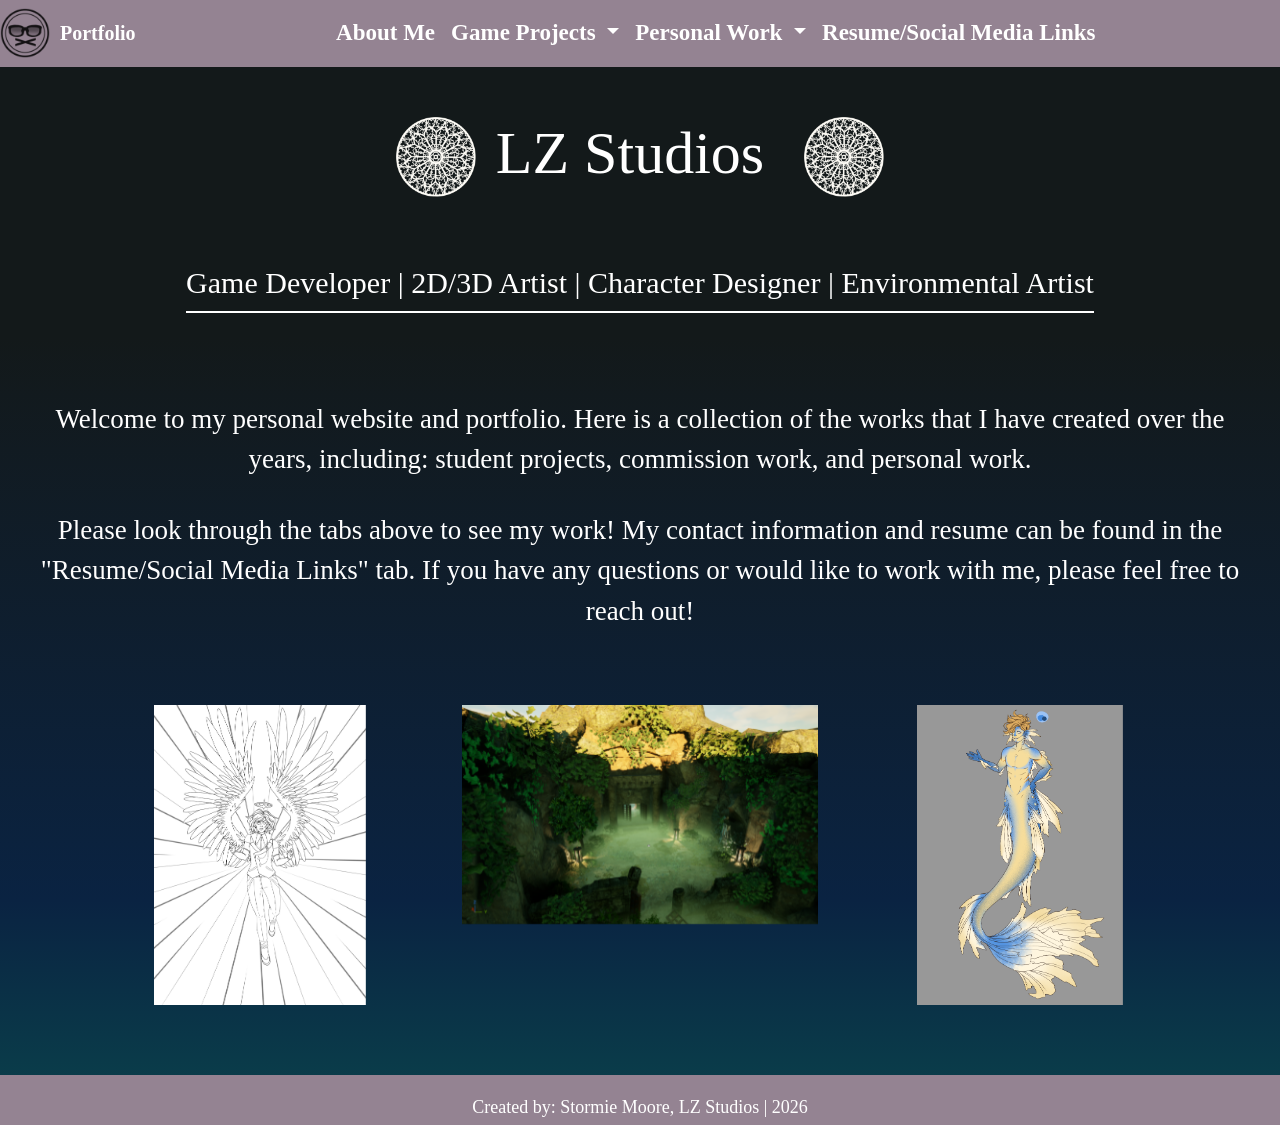
==== index.html @ 002012fe "Update index.html" ====
<!DOCTYPE html>
<html lang="en">

<head>
    <meta name="viewport" content="width=device-width, initial-scale=1.0">
    <link href="https://cdn.jsdelivr.net/npm/bootstrap@5.3.8/dist/css/bootstrap.min.css" rel="stylesheet"
        crossorigin="anonymous">
    <script src="https://cdn.jsdelivr.net/npm/bootstrap@5.3.8/dist/js/bootstrap.bundle.min.js"
        crossorigin="anonymous"></script>
    <link rel="stylesheet" href="web_style.css">
    <title>Stormie Moore Portfolio</title>
</head>

<body class="background">
    <!-- Add Navbar to each webpage for ease of access anytime -->
    <nav class="navbar navbar-expand-lg navbar-dark">
        <img src="CSS_Images/logo.png" alt="logo image" class="logo">
        <a class="navbar-brand">Portfolio</a>

        <button class="navbar-toggler" type="button" data-bs-toggle="collapse" data-bs-target="#navbarSupportedContent"
            aria-controls="navbarSupportedContent" aria-expanded="false" aria-label="Toggle navigation">
            <span class="navbar-toggler-icon"></span>
        </button>

        <div class="collapse navbar-collapse" id="navbarSupportedContent">
            <ul class="navbar-nav mx-auto">

                <li class="nav-item active">
                    <a class="nav-link" href="about.html">About Me</a>
                </li>

                <li class="nav-item dropdown">
                    <a class="nav-link dropdown-toggle" id="navbarDropdown1" role="button" data-bs-toggle="dropdown"
                        aria-expanded="false">
                        Game Projects
                    </a>
                    <div class="dropdown-menu" aria-labelledby="navbarDropdown1">
                        <a class="dropdown-item" href="solitaire.html">Solitaire Siege</a>
                        <div class="dropdown-divider"></div>
                        <a class="dropdown-item" href="bardo.html">The Bardo Experiment</a>
                        <div class="dropdown-divider"></div>
                        <a class="dropdown-item" href="tomb.html">The Tomb of the Saintess</a>
                    </div>
                </li>

                <li class="nav-item dropdown">
                    <a class="nav-link dropdown-toggle" id="navbarDropdown2" role="button" data-bs-toggle="dropdown"
                        aria-expanded="false">
                        Personal Work
                    </a>
                    <div class="dropdown-menu" aria-labelledby="navbarDropdown2">
                        <a class="dropdown-item" href="characters.html">Character Designs</a>
                        <div class="dropdown-divider"></div>
                        <a class="dropdown-item" href="commissions.html">Commissions</a>
                        <div class="dropdown-divider"></div>
                        <a class="dropdown-item" href="fanart.html">Fanart/Other Works</a>
                    </div>
                </li>

                <li class="nav-item">
                    <a class="nav-link" href="#">Resume/Social Media Links</a>
                </li>

            </ul>
        </div>
    </nav>
<!-- images next to title, add this to other pages too -->
    <div class="title-section">
        <img src="CSS_Images/window_design.png" alt="left image">
        <h1 class="top_h1">LZ Studios</h1>
        <img src="CSS_Images/window_design.png" alt="right image">
    </div>
    <br>
    <br>
    <div class="container">
        <h2 class="h2">
            Game Developer | 2D/3D Artist | Character Designer | Environmental Artist
        </h2>
    </div>

    <br>
    <br>
    <p>
        Welcome to my personal website and portfolio. Here is a collection of the works that I have created over the
        years, including: student projects, commission work, and personal work.
    </p>
    <p>
        Please look through the tabs above to see my work! My contact information and resume can be found in the
        "Resume/Social Media Links" tab. If you have any questions or would like to work with me, please feel free to
        reach out!
    </p>

    <br>
    <!-- grid for images, make it so they are fluid and add animation -->
    <div class="container mt-4">
        <div class="row text-center">

            <div class="col-md-4">
                <a href="#image1">
                    <img src="CSS_Images/first_page.png" class="img-fluid fade-image"
                        alt="image 1, angel character design">
                </a>
            </div>

            <div class="col-md-4">
                <a href="#image2">
                    <img src="CSS_Images/first_page2.png" class="img-fluid fade-image"
                        alt="image 2, unreal engine screenshot">
                </a>
            </div>

            <div class="col-md-4">
                <a href="#image3">
                    <img src="CSS_Images/first_page3.png" class="img-fluid fade-image"
                        alt="image 3, merman character design">
                </a>
            </div>

        </div>
    </div>
<!-- making image popup for when you click on them -->
    <div id="image1" class="popup">
        <a href="#"><img src="CSS_Images/first_page.png"></a>
    </div>

    <div id="image2" class="popup">
        <a href="#"><img src="CSS_Images/first_page2.png"></a>
    </div>

    <div id="image3" class="popup">
        <a href="#"><img src="CSS_Images/first_page3.png"></a>
    </div>

    <footer class="bottom-bar">
    <p>Created by: Stormie Moore, LZ Studios | 2026</p>
</footer>
</body>

</html>
---- web_style.css ----
.background {
    background: linear-gradient(to bottom,
            #13191A 30%,
            #0A2342 80%,
            #0A434C 100%);
    min-height: 100vh;
}

.logo {
    width: 50px;
    height: 50px;
    margin-right: 10px;
}

.navbar {
    background-color: #948392;
    font-family: garamond, serif;
    font-weight: bold;
    font-size: 23px;
}

.navbar .nav-link,
.navbar-brand {
    color: white;
}

.navbar-toggler {
    border-color: white;
}

.navbar-toggler-icon {
    filter: invert(1);
}

.top_h1 {
    color: white;
    font-family: 'lucida handwriting', cursive;
    text-align: center;
    font-size: 60px;
    margin-right: 20px;
}

/* makes this section centered */
.title-section {
    display: flex;
    align-items: center;
    justify-content: center;
    gap: 20px;
    margin-top: 50px;
}

/* changes the width and height, stops it from stretching weirdly */
.title-section img {
    width: 80px;
    height: 80px;
    object-fit: cover;
}

.container {
    text-align: center;
}

.h2 {
    color: white;
    text-align: center;
    font-family: garamond, serif;
    font-size: 30px;
    margin-top: 20px;
    border-bottom: 2px solid white;
    display: inline-block;
    padding-bottom: 10px;
}

p {
    color: white;
    text-align: center;
    font-family: garamond, serif;
    font-size: 27px;
    margin-top: 30px;
    margin-left: 30px;
    margin-right: 30px;
}

.row img {
    max-height: 300px;
    object-fit: cover;
    margin-bottom: 20px;
    margin-top: 10px;
}

.fade-image {
    opacity: 0;
    animation: fadeIn 5s forwards;
}

@keyframes fadeIn {
    from {
        opacity: 0;
        transform: none;
    }

    to {
        opacity: 1;
        transform: none;
    }
}

.popup {
    position: fixed;
    top: 0;
    left: 0;
    width: 100%;
    height: 100%;

    background: rgba(255, 255, 255, 0.8);
    display: none;

    justify-content: center;
    align-items: center;
}

.popup a {
    display: flex;
    justify-content: center;
    align-items: center;
    width: 100%;
}

.popup:target {
    display: flex;
}

.popup img {
    border-radius: 10px;
}

#image1 img {
    max-width: 30%;
    max-height: 30%;
}

#image2 img {
    max-width: 50%;
    max-height: 50%;
}

#image3 img {
    max-width: 30%;
    max-height: 30%;
}

.bottom-bar
{
    background-color: #948392;
    margin-top: 50px;
    height: 50px;
    display: flex;
    justify-content: center;
    align-items: center;
    font-family: garamond, serif;
}
.bottom-bar p
{
    font-size: 18px;
}
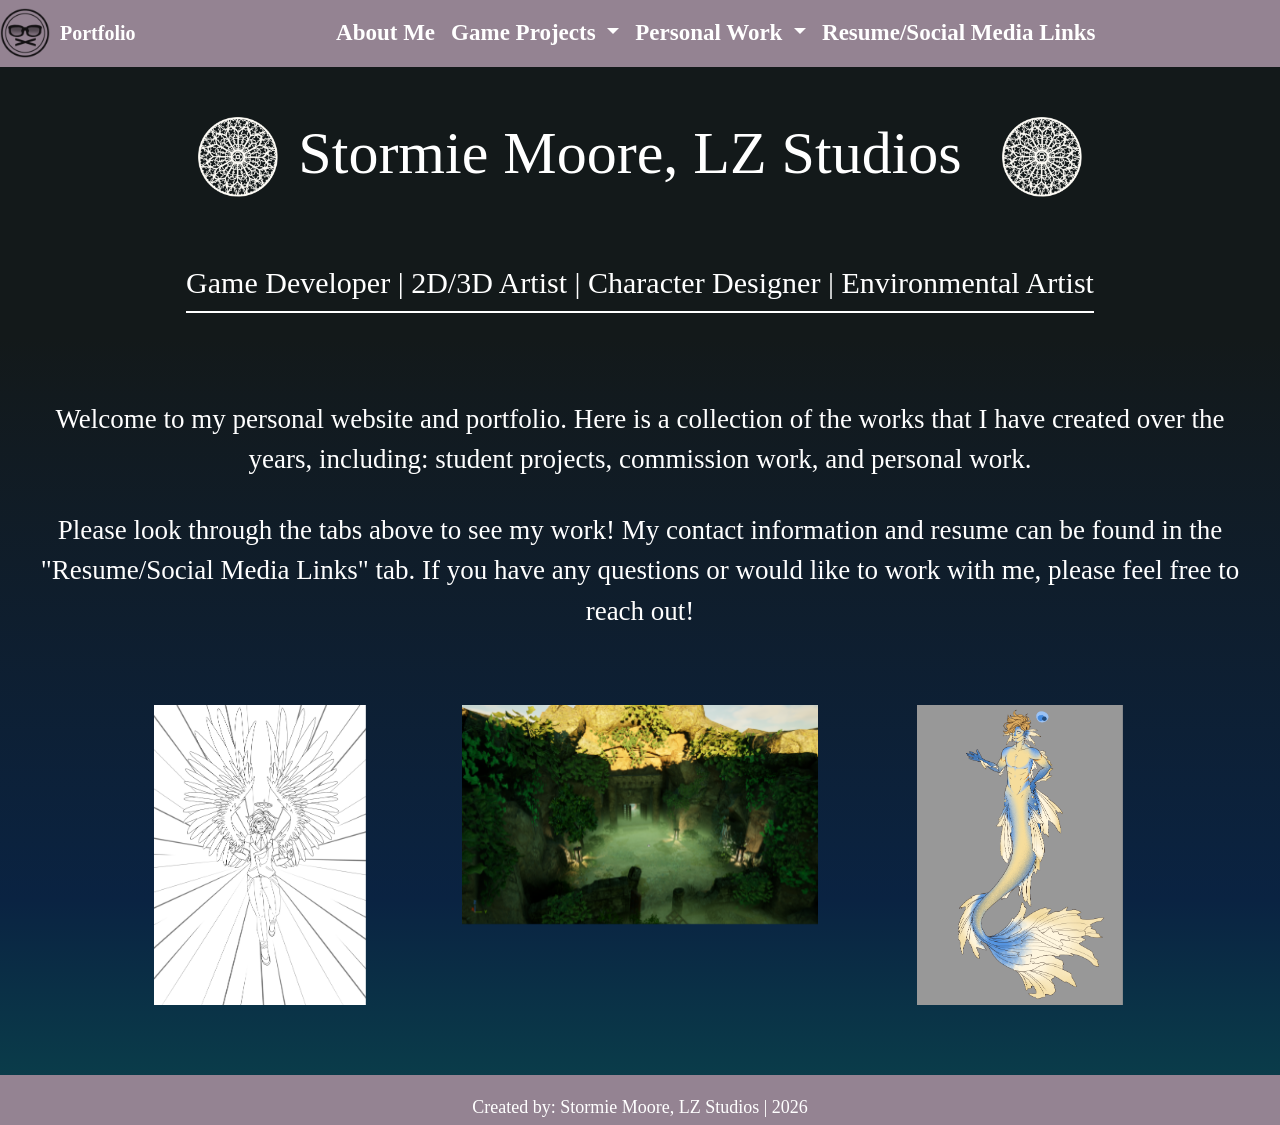
==== commit d4068ba2: "edits to UI and profile image added" ====
--- a/index.html
+++ b/index.html
@@ -8,7 +8,7 @@
     <script src="https://cdn.jsdelivr.net/npm/bootstrap@5.3.8/dist/js/bootstrap.bundle.min.js"
         crossorigin="anonymous"></script>
     <link rel="stylesheet" href="web_style.css">
-    <title>Stormie Moore Portfolio</title>
+    <title>Portfolio Website</title>
 </head>
 
 <body class="background">
@@ -51,14 +51,12 @@
                     <div class="dropdown-menu" aria-labelledby="navbarDropdown2">
                         <a class="dropdown-item" href="characters.html">Character Designs</a>
                         <div class="dropdown-divider"></div>
-                        <a class="dropdown-item" href="commissions.html">Commissions</a>
-                        <div class="dropdown-divider"></div>
-                        <a class="dropdown-item" href="fanart.html">Fanart/Other Works</a>
+                        <a class="dropdown-item" href="commissions.html">Commissions and Fanart</a>
                     </div>
                 </li>
 
                 <li class="nav-item">
-                    <a class="nav-link" href="#">Resume/Social Media Links</a>
+                    <a class="nav-link" href="information.html">Resume/Social Media Links</a>
                 </li>
 
             </ul>
@@ -67,7 +65,7 @@
 <!-- images next to title, add this to other pages too -->
     <div class="title-section">
         <img src="CSS_Images/window_design.png" alt="left image">
-        <h1 class="top_h1">LZ Studios</h1>
+        <h1 class="top_h1">Stormie Moore, LZ Studios</h1>
         <img src="CSS_Images/window_design.png" alt="right image">
     </div>
     <br>
@@ -118,17 +116,17 @@
 
         </div>
     </div>
-<!-- making image popup for when you click on them -->
-    <div id="image1" class="popup">
-        <a href="#"><img src="CSS_Images/first_page.png"></a>
+<!-- making image popup for when you click on them. the exclamation point is to stop it from going back to the top of the screen, remember to include it!! -->
+    <div id="image1" class="popup img1">
+        <a href="#!"><img  src="CSS_Images/first_page.png"></a>
     </div>
 
-    <div id="image2" class="popup">
-        <a href="#"><img src="CSS_Images/first_page2.png"></a>
+    <div id="image2" class="popup img2">
+        <a href="#!"><img src="CSS_Images/first_page2.png"></a>
     </div>
 
-    <div id="image3" class="popup">
-        <a href="#"><img src="CSS_Images/first_page3.png"></a>
+    <div id="image3" class="popup img1">
+        <a href="#!"><img src="CSS_Images/first_page3.png"></a>
     </div>
 
     <footer class="bottom-bar">
--- a/web_style.css
+++ b/web_style.css
@@ -71,11 +71,41 @@
     padding-bottom: 10px;
 }
 
+.h3 {
+    color: white;
+    text-align: center;
+    font-family: garamond, serif;
+    font-size: 27px;
+    margin-top: 30px;
+    margin-left: 30px;
+    margin-right: 30px;
+}
+
+.h4 {
+    color: white;
+    text-align: center;
+    font-family: garamond, serif;
+    font-size: 24px;
+    margin-top: 20px;
+    margin-bottom: 20px;
+}
+
 p {
     color: white;
     text-align: center;
     font-family: garamond, serif;
     font-size: 27px;
+    margin-top: 30px;
+    margin-left: 30px;
+    margin-right: 30px;
+}
+
+.info
+{
+    color: white;
+    text-align: center;
+    font-family: garamond, serif;
+    font-size: 18px;
     margin-top: 30px;
     margin-left: 30px;
     margin-right: 30px;
@@ -130,27 +160,19 @@
     display: flex;
 }
 
-.popup img {
+.popup.img1 img {
+    max-width: 30%;
+    max-height: 30%;
     border-radius: 10px;
 }
 
-#image1 img {
-    max-width: 30%;
-    max-height: 30%;
+.popup.img2 img {
+    max-width: 50%;
+    max-height: 50%;
+    border-radius: 10px;
 }
 
-#image2 img {
-    max-width: 50%;
-    max-height: 50%;
-}
-
-#image3 img {
-    max-width: 30%;
-    max-height: 30%;
-}
-
-.bottom-bar
-{
+.bottom-bar {
     background-color: #948392;
     margin-top: 50px;
     height: 50px;
@@ -159,7 +181,7 @@
     align-items: center;
     font-family: garamond, serif;
 }
-.bottom-bar p
-{
+
+.bottom-bar p {
     font-size: 18px;
 }
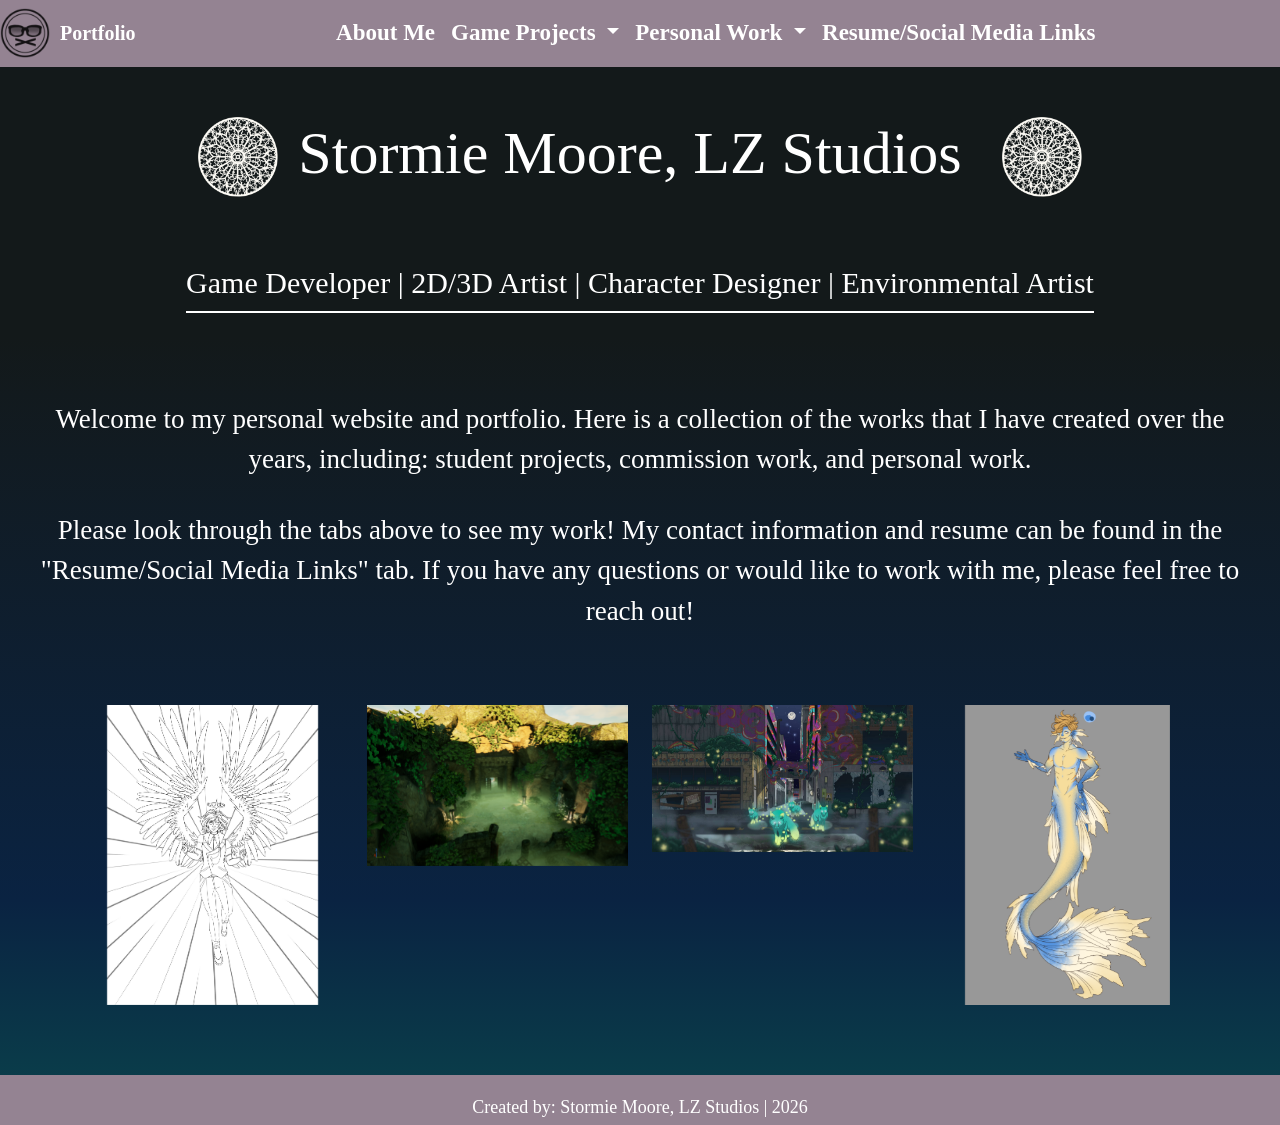
==== commit e074621b: "Update index.html" ====
--- a/index.html
+++ b/index.html
@@ -62,7 +62,7 @@
             </ul>
         </div>
     </nav>
-<!-- images next to title, add this to other pages too -->
+    <!-- images next to title, add this to other pages too -->
     <div class="title-section">
         <img src="CSS_Images/window_design.png" alt="left image">
         <h1 class="top_h1">Stormie Moore, LZ Studios</h1>
@@ -93,45 +93,57 @@
     <div class="container mt-4">
         <div class="row text-center">
 
-            <div class="col-md-4">
+            <div class="col-md-3">
                 <a href="#image1">
                     <img src="CSS_Images/first_page.png" class="img-fluid fade-image"
                         alt="image 1, angel character design">
                 </a>
             </div>
 
-            <div class="col-md-4">
+            <div class="col-md-3">
                 <a href="#image2">
                     <img src="CSS_Images/first_page2.png" class="img-fluid fade-image"
                         alt="image 2, unreal engine screenshot">
                 </a>
             </div>
 
-            <div class="col-md-4">
+            <div class="col-md-3">
                 <a href="#image3">
+                    <img src="Portfolio_Images\PersonalArt_1.jpg" class="img-fluid fade-image"
+                        alt="image 3, merman character design">
+                </a>
+            </div>
+
+            <div class="col-md-3">
+                <a href="#image4">
                     <img src="CSS_Images/first_page3.png" class="img-fluid fade-image"
                         alt="image 3, merman character design">
                 </a>
             </div>
 
+
         </div>
     </div>
-<!-- making image popup for when you click on them. the exclamation point is to stop it from going back to the top of the screen, remember to include it!! -->
+    <!-- making image popup for when you click on them. the exclamation point is to stop it from going back to the top of the screen, remember to include it!! -->
     <div id="image1" class="popup img1">
-        <a href="#!"><img  src="CSS_Images/first_page.png"></a>
+        <a href="#!"><img src="CSS_Images/first_page.png"></a>
     </div>
 
     <div id="image2" class="popup img2">
         <a href="#!"><img src="CSS_Images/first_page2.png"></a>
     </div>
 
-    <div id="image3" class="popup img1">
+    <div id="image3" class="popup img2">
+        <a href="#!"><img src="Portfolio_Images\PersonalArt_1.jpg"></a>
+    </div>
+
+    <div id="image4" class="popup img1">
         <a href="#!"><img src="CSS_Images/first_page3.png"></a>
     </div>
 
     <footer class="bottom-bar">
-    <p>Created by: Stormie Moore, LZ Studios | 2026</p>
-</footer>
+        <p>Created by: Stormie Moore, LZ Studios | 2026</p>
+    </footer>
 </body>
 
 </html>
